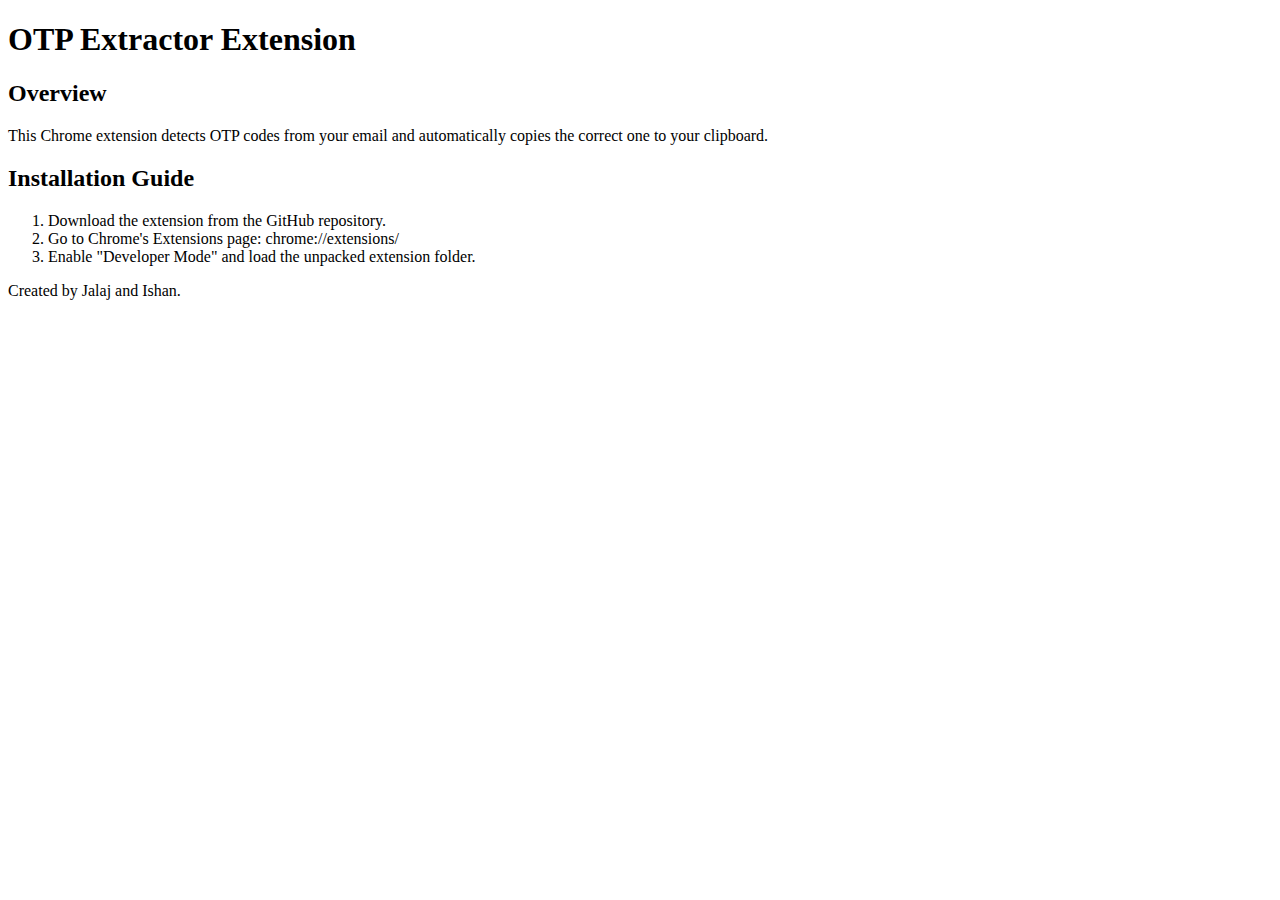
==== docs/index.html @ 5eeb0504 "index.html" ====
<!DOCTYPE html>
<html lang="en">
<head>
    <meta charset="UTF-8">
    <meta name="viewport" content="width=device-width, initial-scale=1.0">
    <title>OTP Extractor - Documentation</title>
    <link rel="stylesheet" href="style.css">
</head>
<body>
    <header>
        <h1>OTP Extractor Extension</h1>
    </header>
    <section>
        <h2>Overview</h2>
        <p>This Chrome extension detects OTP codes from your email and automatically copies the correct one to your clipboard.</p>
    </section>
    <section>
        <h2>Installation Guide</h2>
        <ol>
            <li>Download the extension from the GitHub repository.</li>
            <li>Go to Chrome's Extensions page: chrome://extensions/</li>
            <li>Enable "Developer Mode" and load the unpacked extension folder.</li>
        </ol>
    </section>
    <footer>
        <p>Created by Jalaj and Ishan.</p>
    </footer>
</body>
</html>
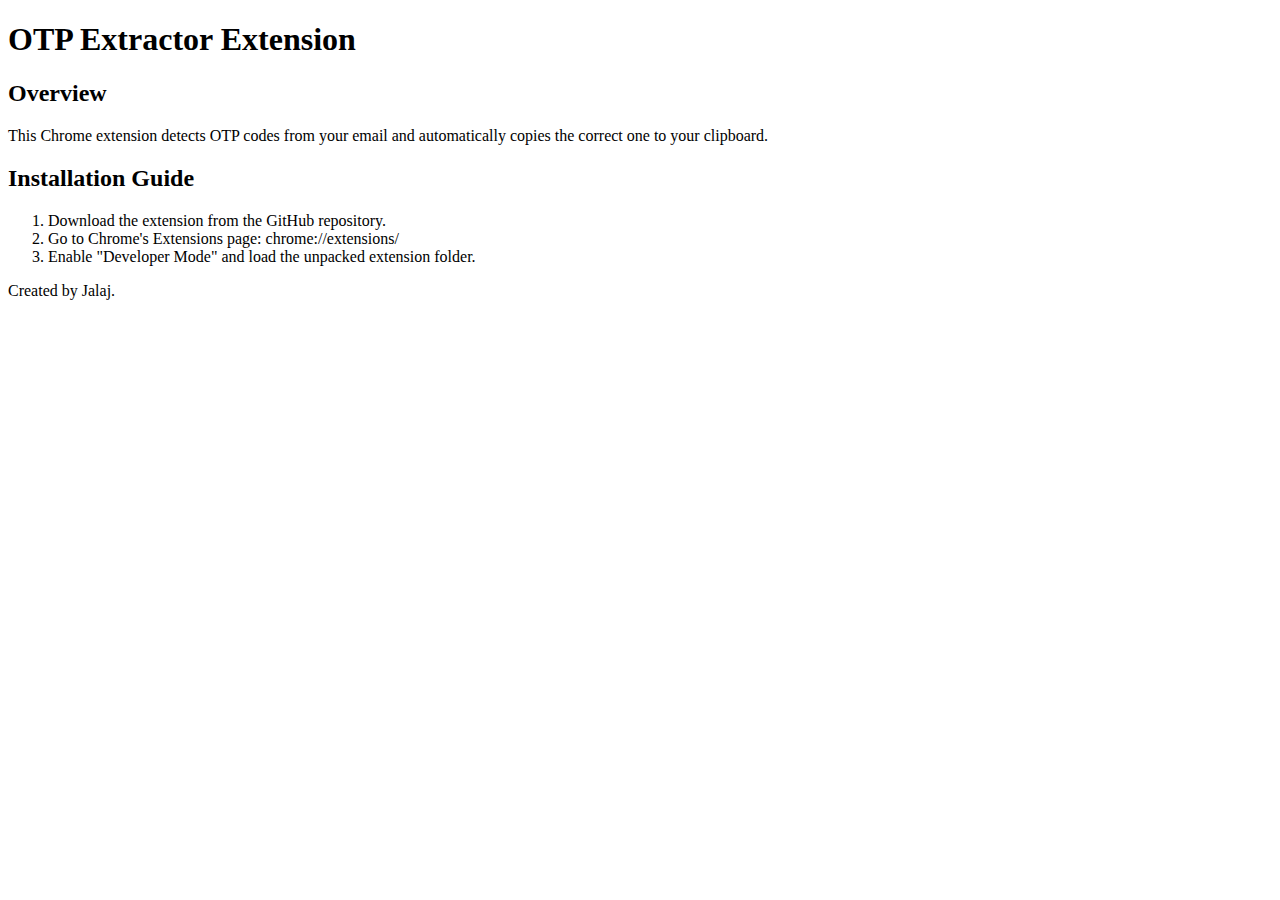
==== commit 60a92fa8: "Update index.html" ====
--- a/docs/index.html
+++ b/docs/index.html
@@ -23,7 +23,7 @@
         </ol>
     </section>
     <footer>
-        <p>Created by Jalaj and Ishan.</p>
+        <p>Created by Jalaj.</p>
     </footer>
 </body>
 </html>
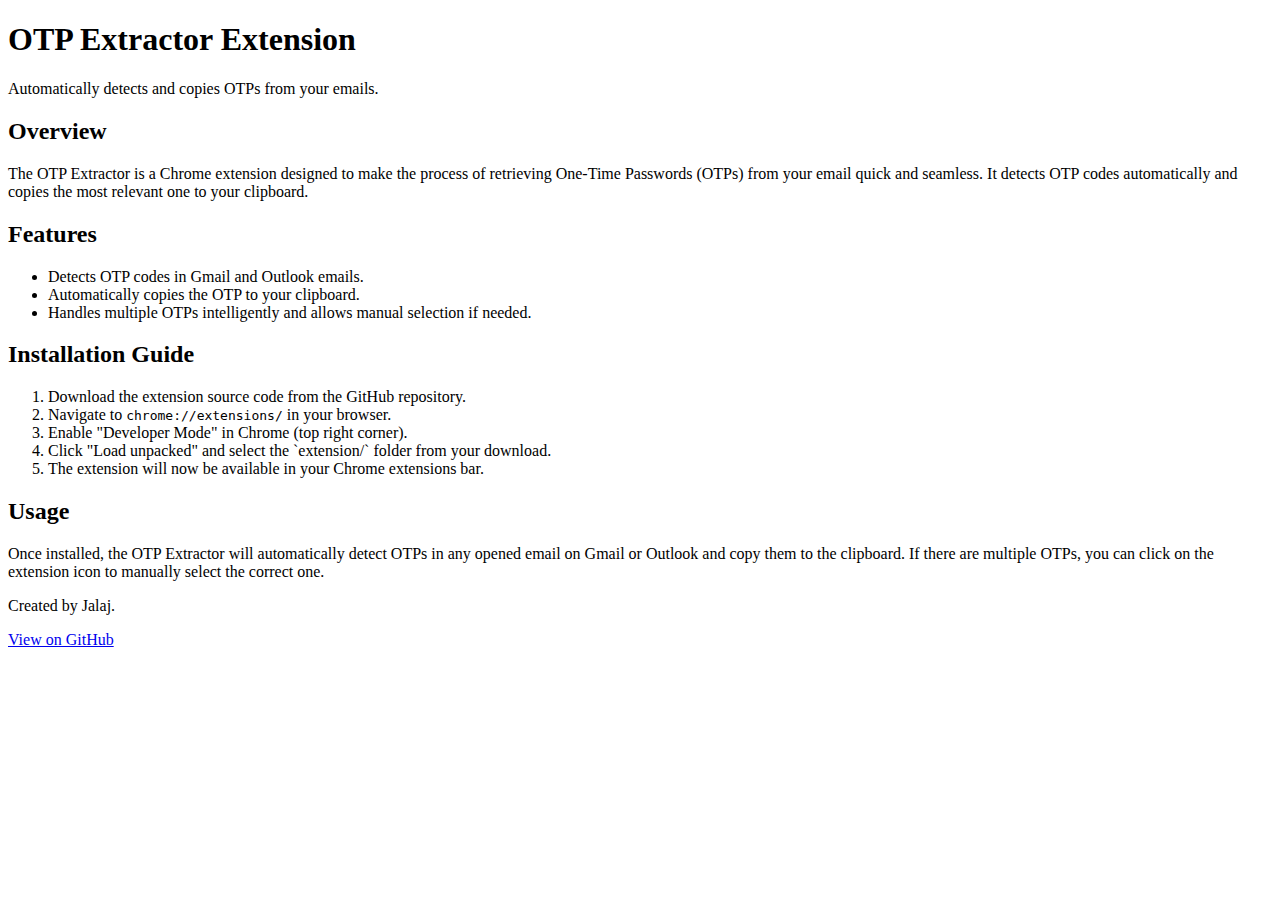
==== commit 9e8df95f: "Update index.html" ====
--- a/docs/index.html
+++ b/docs/index.html
@@ -9,21 +9,41 @@
 <body>
     <header>
         <h1>OTP Extractor Extension</h1>
+        <p>Automatically detects and copies OTPs from your emails.</p>
     </header>
     <section>
         <h2>Overview</h2>
-        <p>This Chrome extension detects OTP codes from your email and automatically copies the correct one to your clipboard.</p>
+        <p>The OTP Extractor is a Chrome extension designed to make the process of retrieving One-Time Passwords (OTPs) from your email quick and seamless. It detects OTP codes automatically and copies the most relevant one to your clipboard.</p>
     </section>
+
+    <section>
+        <h2>Features</h2>
+        <ul>
+            <li>Detects OTP codes in Gmail and Outlook emails.</li>
+            <li>Automatically copies the OTP to your clipboard.</li>
+            <li>Handles multiple OTPs intelligently and allows manual selection if needed.</li>
+        </ul>
+    </section>
+
     <section>
         <h2>Installation Guide</h2>
         <ol>
-            <li>Download the extension from the GitHub repository.</li>
-            <li>Go to Chrome's Extensions page: chrome://extensions/</li>
-            <li>Enable "Developer Mode" and load the unpacked extension folder.</li>
+            <li>Download the extension source code from the GitHub repository.</li>
+            <li>Navigate to <code>chrome://extensions/</code> in your browser.</li>
+            <li>Enable "Developer Mode" in Chrome (top right corner).</li>
+            <li>Click "Load unpacked" and select the `extension/` folder from your download.</li>
+            <li>The extension will now be available in your Chrome extensions bar.</li>
         </ol>
     </section>
+
+    <section>
+        <h2>Usage</h2>
+        <p>Once installed, the OTP Extractor will automatically detect OTPs in any opened email on Gmail or Outlook and copy them to the clipboard. If there are multiple OTPs, you can click on the extension icon to manually select the correct one.</p>
+    </section>
+
     <footer>
         <p>Created by Jalaj.</p>
+        <p><a href="https://github.com/your-username/otp-extractor-extension">View on GitHub</a></p>
     </footer>
 </body>
 </html>
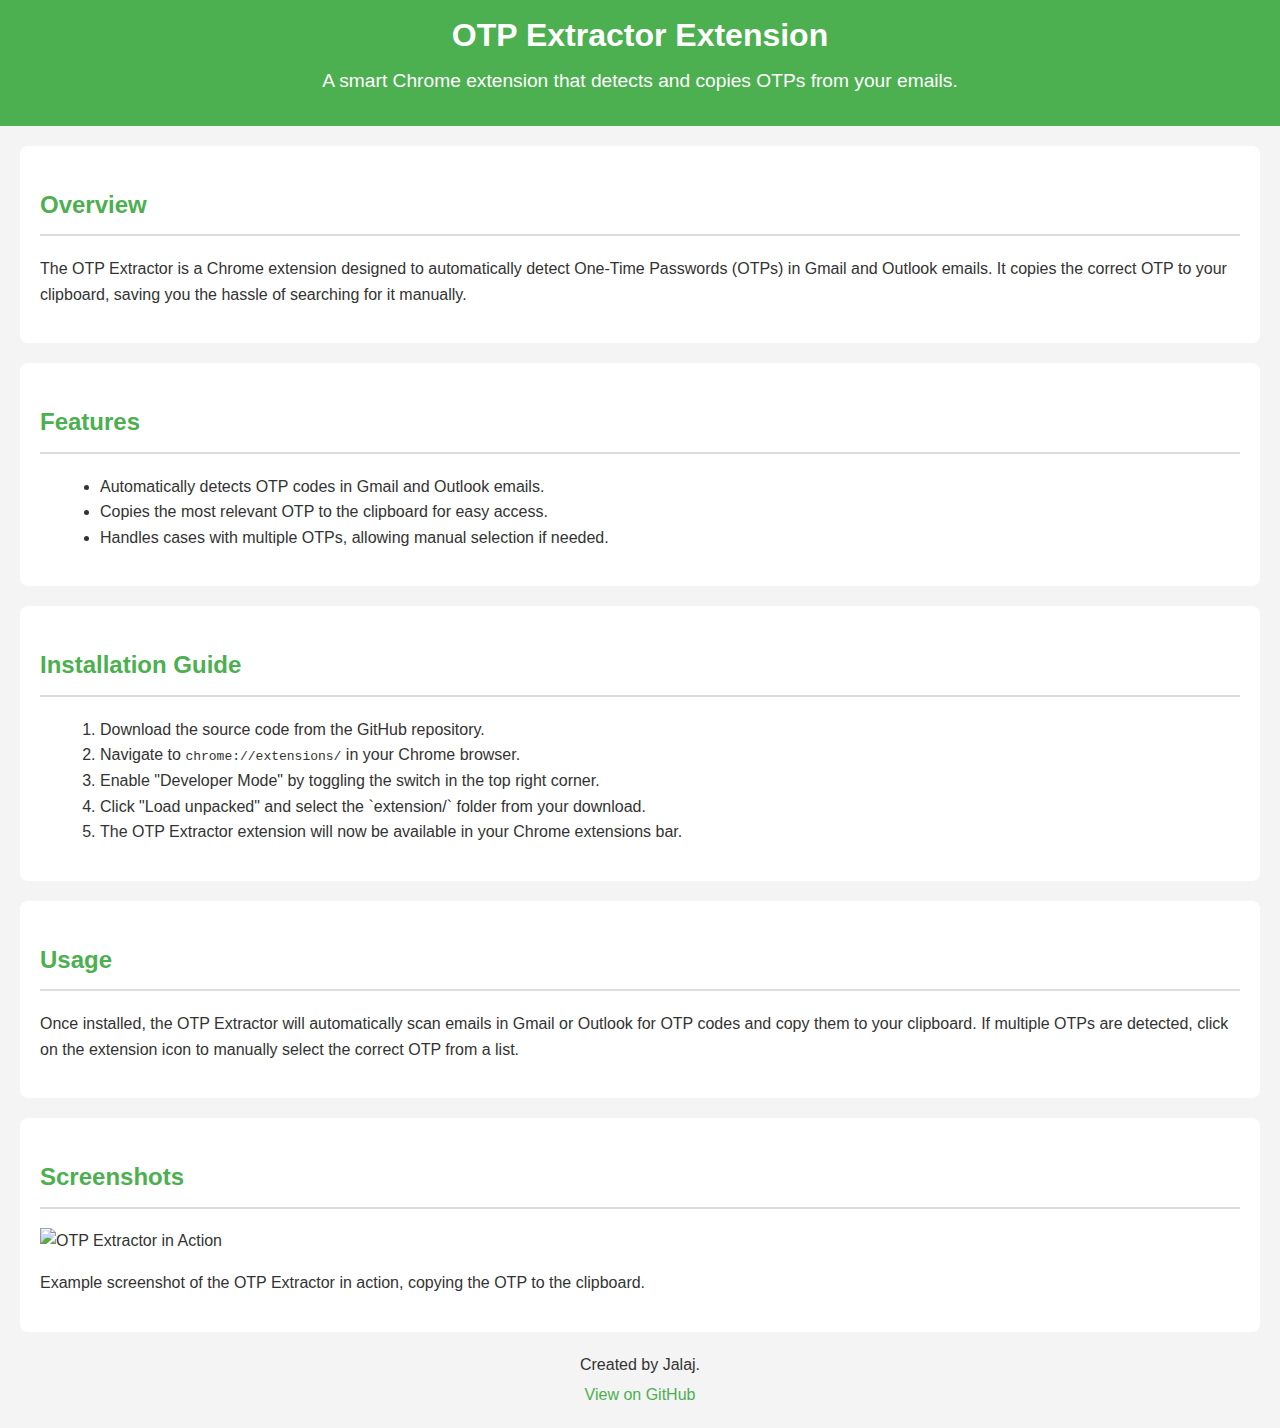
==== commit 38ccdb71: "index.html" ====
--- a/docs/index.html
+++ b/docs/index.html
@@ -9,36 +9,43 @@
 <body>
     <header>
         <h1>OTP Extractor Extension</h1>
-        <p>Automatically detects and copies OTPs from your emails.</p>
+        <p>A smart Chrome extension that detects and copies OTPs from your emails.</p>
     </header>
+
     <section>
         <h2>Overview</h2>
-        <p>The OTP Extractor is a Chrome extension designed to make the process of retrieving One-Time Passwords (OTPs) from your email quick and seamless. It detects OTP codes automatically and copies the most relevant one to your clipboard.</p>
+        <p>The OTP Extractor is a Chrome extension designed to automatically detect One-Time Passwords (OTPs) in Gmail and Outlook emails. It copies the correct OTP to your clipboard, saving you the hassle of searching for it manually.</p>
     </section>
 
     <section>
         <h2>Features</h2>
         <ul>
-            <li>Detects OTP codes in Gmail and Outlook emails.</li>
-            <li>Automatically copies the OTP to your clipboard.</li>
-            <li>Handles multiple OTPs intelligently and allows manual selection if needed.</li>
+            <li>Automatically detects OTP codes in Gmail and Outlook emails.</li>
+            <li>Copies the most relevant OTP to the clipboard for easy access.</li>
+            <li>Handles cases with multiple OTPs, allowing manual selection if needed.</li>
         </ul>
     </section>
 
     <section>
         <h2>Installation Guide</h2>
         <ol>
-            <li>Download the extension source code from the GitHub repository.</li>
-            <li>Navigate to <code>chrome://extensions/</code> in your browser.</li>
-            <li>Enable "Developer Mode" in Chrome (top right corner).</li>
+            <li>Download the source code from the GitHub repository.</li>
+            <li>Navigate to <code>chrome://extensions/</code> in your Chrome browser.</li>
+            <li>Enable "Developer Mode" by toggling the switch in the top right corner.</li>
             <li>Click "Load unpacked" and select the `extension/` folder from your download.</li>
-            <li>The extension will now be available in your Chrome extensions bar.</li>
+            <li>The OTP Extractor extension will now be available in your Chrome extensions bar.</li>
         </ol>
     </section>
 
     <section>
         <h2>Usage</h2>
-        <p>Once installed, the OTP Extractor will automatically detect OTPs in any opened email on Gmail or Outlook and copy them to the clipboard. If there are multiple OTPs, you can click on the extension icon to manually select the correct one.</p>
+        <p>Once installed, the OTP Extractor will automatically scan emails in Gmail or Outlook for OTP codes and copy them to your clipboard. If multiple OTPs are detected, click on the extension icon to manually select the correct OTP from a list.</p>
+    </section>
+
+    <section>
+        <h2>Screenshots</h2>
+        <img src="images/extension-screenshot.png" alt="OTP Extractor in Action" width="500">
+        <p>Example screenshot of the OTP Extractor in action, copying the OTP to the clipboard.</p>
     </section>
 
     <footer>
--- a/docs/style.css
+++ b/docs/style.css
@@ -0,0 +1,65 @@
+body {
+    font-family: Arial, sans-serif;
+    line-height: 1.6;
+    margin: 0;
+    padding: 0;
+    background-color: #f4f4f4;
+    color: #333;
+}
+
+header {
+    background-color: #4CAF50;
+    color: white;
+    padding: 10px 0;
+    text-align: center;
+}
+
+header h1 {
+    margin: 0;
+}
+
+header p {
+    font-size: 1.2em;
+    margin-top: 5px;
+}
+
+section {
+    margin: 20px;
+    padding: 20px;
+    background-color: white;
+    border-radius: 8px;
+}
+
+h2 {
+    color: #4CAF50;
+    border-bottom: 2px solid #ddd;
+    padding-bottom: 10px;
+}
+
+ul {
+    list-style-type: disc;
+    margin-left: 20px;
+}
+
+ol {
+    list-style-type: decimal;
+    margin-left: 20px;
+}
+
+footer {
+    text-align: center;
+    margin: 20px 0;
+}
+
+footer p {
+    margin: 5px 0;
+}
+
+footer a {
+    color: #4CAF50;
+    text-decoration: none;
+}
+
+footer a:hover {
+    text-decoration: underline;
+}
